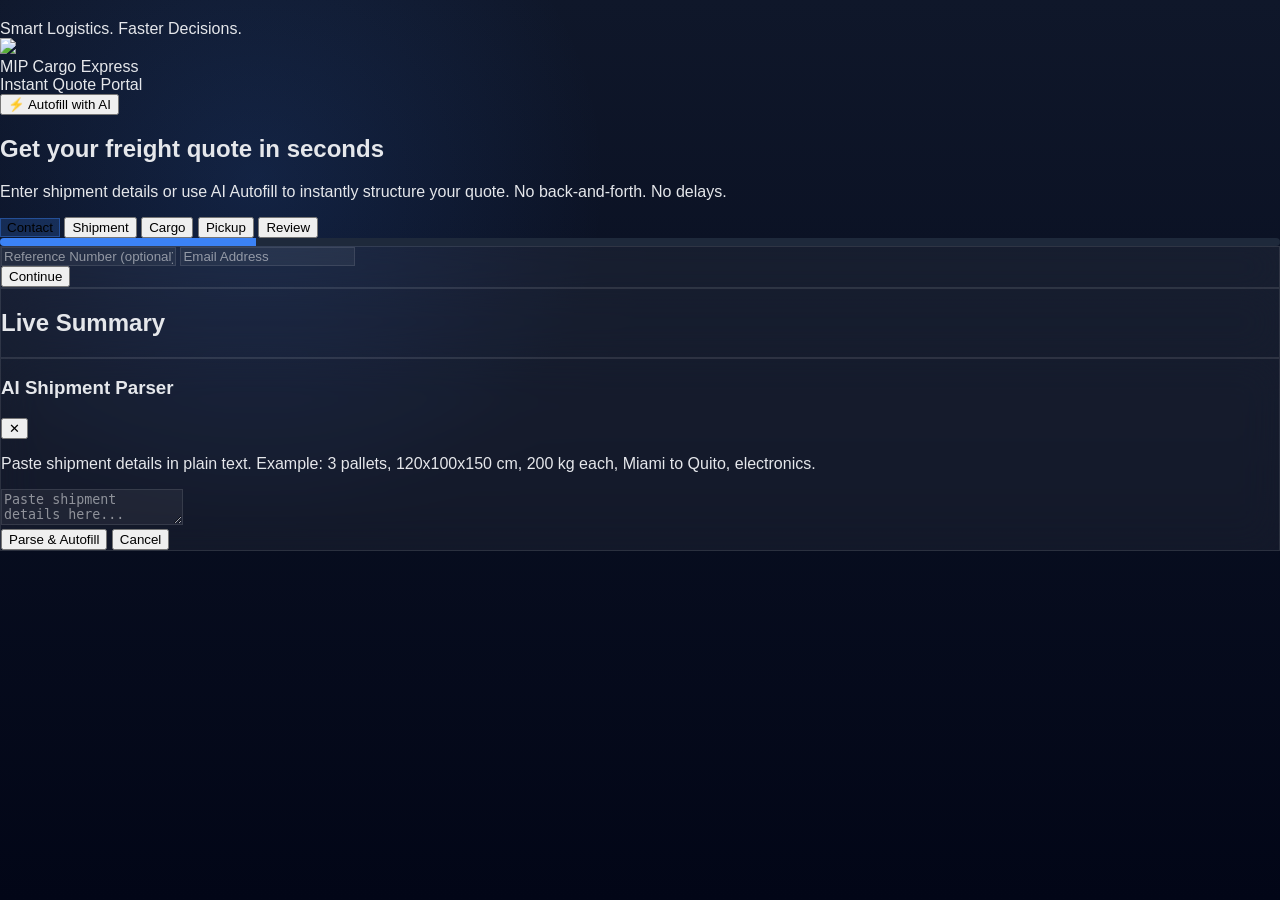
==== index.html @ 6e482865 "Update index.html" ====
<!DOCTYPE html>
<html lang="en">
<head>
<meta charset="UTF-8">
<meta name="viewport" content="width=device-width, initial-scale=1.0">
<title>MIP Quote Portal</title>

<script src="https://cdn.tailwindcss.com"></script>

<style>

.glass {
  position: relative;
  z-index: 1;
}
/* 🔥 ADD THIS RIGHT HERE */
.relative {
  position: relative;
  z-index: 9999;
}

.glass {
  overflow: visible !important;
}


input {
  position: relative;
  z-index: 10;
}

html, body {
  min-height: 100%;
  margin: 0;
  padding: 0;
}

body {
  min-height: 100vh;
  background:
    radial-gradient(circle at 20% 20%, rgba(59,130,246,0.14), transparent 28%),
    linear-gradient(180deg, #0f172a 0%, #020617 100%);
  background-attachment: fixed;
  color: #e5e7eb;
  font-family: Inter, sans-serif;
}

.glass {
  background: rgba(255,255,255,0.05);
  backdrop-filter: blur(20px);
  border: 1px solid rgba(255,255,255,0.1);
}

.input {
  background: rgba(255,255,255,0.05);
  border: 1px solid rgba(255,255,255,0.1);
  color:white;
}

.input::placeholder {
  color: rgba(255,255,255,0.5);
}

.input:focus {
  border-color:#3b82f6;
  box-shadow:0 0 10px rgba(59,130,246,0.5);
  outline:none;
}

.tab-active {
  background: rgba(59,130,246,0.2);
  border:1px solid rgba(59,130,246,0.4);
}

.step { display:none; }
.step.active { display:block; }

.progress-bar {
  height:8px;
  background:#1e293b;
  border-radius:999px;
  overflow:hidden;
}

.progress-fill {
  height:100%;
  background:#3b82f6;
  width:20%;
  transition:0.3s;
}

/* INTRO */

#introScreen {
  transition: opacity 0.6s ease, visibility 0.6s;
}

.intro-logo {
  transform: scale(0.7);
  opacity: 0;
  animation: logoIn 2.9s ease forwards;
}

.intro-text {
  transform: translateY(20px);
  animation: textIn 1s ease forwards;
  animation-delay: 0.8s;
}

@keyframes logoIn {
  0% { opacity:0; transform:scale(0.7);}
  60% { opacity:1; transform:scale(2);}
  100% { transform:scale(1);}
}

@keyframes textIn {
  to { opacity:1; transform:translateY(0);}
}
select {
  background-color: rgba(255,255,255,0.05);
  color: white;
  border: 1px solid rgba(255,255,255,0.1);
}

select option {
  background-color: #020617;
  color: white;
}

.weightUnit, .dimUnit {
  font-size: 12px;
  opacity: 0.8;
}
  
</style>
</head>

<body class="p-6">

<!-- INTRO -->
<div id="introScreen" class="fixed inset-0 z-50 flex flex-col items-center justify-center bg-black">

<img 
src="https://raw.githubusercontent.com/N10ai/mip-tools/main/Untitled%20design%20-%201.png"
class="w-24 h-24 mb-6 intro-logo object-contain"
/>

<div class="text-lg tracking-wide text-white opacity-0 intro-text">
Smart Logistics. Faster Decisions.
</div>

</div>

<form id="quoteForm">

<!-- HEADER -->
<div class="flex justify-between items-center mb-8">

<div class="flex items-center gap-3">
<img src="https://raw.githubusercontent.com/N10ai/mip-tools/main/Untitled%20design%20-%201.png"
class="h-14 object-contain drop-shadow-xl">

<div>
<div class="text-sm font-semibold">MIP Cargo Express</div>
<div class="text-xs text-gray-400">Instant Quote Portal</div>
</div>
</div>

<button type="button" id="aiFill"
class="px-5 py-2.5 rounded-lg text-sm font-semibold
bg-gradient-to-r from-blue-500 to-indigo-500
hover:from-blue-400 hover:to-indigo-400
text-white shadow-lg shadow-blue-500/30 transition">
⚡ Autofill with AI
</button>

</div>

<!-- HERO -->
<div class="mb-6">
<h2 class="text-2xl font-semibold mb-2">
Get your freight quote in seconds
</h2>
<p class="text-sm text-gray-400 max-w-xl">
Enter shipment details or use AI Autofill to instantly structure your quote.
No back-and-forth. No delays.
</p>
</div>

<!-- TABS -->
<div class="flex gap-3 mb-4 flex-wrap">
<button type="button" class="tab tab-active px-4 py-2 rounded-full" data-step="0">Contact</button>
<button type="button" class="tab px-4 py-2 rounded-full" data-step="1">Shipment</button>
<button type="button" class="tab px-4 py-2 rounded-full" data-step="2">Cargo</button>
<button type="button" class="tab px-4 py-2 rounded-full" data-step="3">Pickup</button>
<button type="button" class="tab px-4 py-2 rounded-full" data-step="4">Review</button>
</div>

<div class="progress-bar mb-6">
<div id="progress" class="progress-fill"></div>
</div>

<div class="grid grid-cols-1 lg:grid-cols-3 gap-6">

<!-- LEFT -->
<div class="lg:col-span-2 glass p-6 rounded-2xl">

<!-- STEP 0: CONTACT -->
<div class="step active">

  <div class="grid grid-cols-1 gap-4">

    <input
      name="referenceNumber"
      class="input p-3 rounded-lg"
      placeholder="Reference Number (optional)"
    >

    <input
      name="email"
      type="email"
      required
      class="input p-3 rounded-lg"
      placeholder="Email Address"
    >

  </div>

  <button type="button" class="next mt-6 bg-blue-600 px-4 py-2 rounded">
    Continue
  </button>

</div>
<!-- STEP 1: SHIPMENT -->
<!-- STEP 1: SHIPMENT -->
<div class="step">

  <!-- MODE -->
  <div class="text-xs text-gray-400 mb-2">
    Transport Mode
  </div>

  <select id="mode" name="mode" class="input p-3 rounded-lg w-full mb-4">
    <option value="" disabled selected>Select transport mode</option>
    <option value="air">✈ Air</option>
    <option value="ocean">🚢 Ocean</option>
    <option value="ground">🚚 Ground</option>
  </select>

  <!-- ROUTE -->
  <div id="routeSection" class="hidden">

    <div class="text-xs text-gray-400 mb-2">
      Route
    </div>

    <div class="grid grid-cols-1 md:grid-cols-2 gap-4 mb-4">

      <div>
        <label class="text-xs text-gray-400 mb-1 block">From</label>
        <input
          id="originSearch"
          name="originSearch"
          class="input p-3 rounded-lg w-full"
          autocomplete="off"
          placeholder="Origin Airport / Port / City"
        >
      </div>

      <div>
        <label class="text-xs text-gray-400 mb-1 block">To</label>
        <input
          id="destinationSearch"
          name="destinationSearch"
          class="input p-3 rounded-lg w-full"
          autocomplete="off"
          placeholder="Destination Airport / Port / City"
        >
      </div>

    </div>

  </div>

  <!-- hidden structured fields -->
  <input type="hidden" id="originCode" name="originCode">
  <input type="hidden" id="originName" name="originName">
  <input type="hidden" id="originCountry" name="originCountry">

  <input type="hidden" id="destinationCode" name="destinationCode">
  <input type="hidden" id="destinationName" name="destinationName">
  <input type="hidden" id="destinationCountry" name="destinationCountry">

  <!-- SERVICE -->
  <div id="serviceWrap" class="hidden mt-4">

    <div class="text-xs text-gray-400 mb-2">
      Service Type
    </div>

    <select id="serviceType" name="serviceType" class="input p-3 rounded-lg w-full">
      <option value="">Select service</option>
    </select>

  </div>

  <!-- CONTAINER -->
  <div id="containerWrap" class="hidden mt-4">

    <div class="text-xs text-gray-400 mb-2">
      Container
    </div>

    <select name="containerSize" class="input p-3 rounded-lg w-full">
      <option value="">Container Size</option>
     <option value="40hq">40' High Cube (40HC)</option>
<option value="40gp">40' Standard (40GP)</option>
<option value="20gp">20' Standard (20GP)</option>
<option value="45hq">45' High Cube</option>
    </select>

  </div>

  <!-- GROUND FIELDS -->
  <div id="groundFields" class="hidden mt-4">

    <div class="text-xs text-gray-400 mb-2">
      Ground Details
    </div>

    <div class="grid grid-cols-2 gap-4">

      <input name="originCity" class="input p-3 rounded-lg" placeholder="Origin City">
      <input name="destinationCity" class="input p-3 rounded-lg" placeholder="Destination City">

      <input name="originState" class="input p-3 rounded-lg" placeholder="Origin State">
      <input name="destinationState" class="input p-3 rounded-lg" placeholder="Destination State">

      <input name="originZip" class="input p-3 rounded-lg" placeholder="Origin ZIP">
      <input name="destinationZip" class="input p-3 rounded-lg" placeholder="Destination ZIP">

    </div>

  </div>

  <!-- BONDED / FTZ -->
  <div class="mt-5 flex gap-4 text-sm">
    <label><input type="checkbox" id="isBonded"> Bonded</label>
    <label><input type="checkbox" id="isFTZ"> FTZ</label>
  </div>

  <!-- NAV -->
  <div class="flex justify-between mt-6">
    <button type="button" class="prev bg-white/10 px-4 py-2 rounded">Back</button>
    <button type="button" class="next bg-blue-600 px-4 py-2 rounded">Next</button>
  </div>

</div>

<!-- STEP 2 -->
<div class="step">
<div class="text-xs text-gray-400 mb-2">
Cargo Details
</div>
<div id="cargoItems"></div>

<button type="button" id="addCargo" class="mt-4 bg-blue-600 px-4 py-2 rounded">
+ Add Cargo
</button>

<div id="totals" class="mt-4 text-sm"></div>

<div class="flex justify-between mt-6">
<button type="button" class="prev bg-white/10 px-4 py-2 rounded">Back</button>
<button type="button" class="next bg-blue-600 px-4 py-2 rounded">Next</button>
</div>

</div>

<!-- STEP 3 -->
<div class="step">

<label><input type="checkbox" id="includeInland"> Include Inland</label>

<div id="inlandFields" class="hidden mt-4 space-y-4">

  <div class="glass p-4 rounded-xl">
    <div class="text-sm text-blue-300 mb-2">Pickup</div>

    <input class="input p-2 mb-2 w-full" placeholder="Company Name">
    <input class="input p-2 mb-2 w-full" placeholder="Contact Name">
    <input class="input p-2 mb-2 w-full" placeholder="Phone">
    <input class="input p-2 mb-2 w-full" placeholder="Email">
    <input class="input p-2 mb-2 w-full" placeholder="Address">
    <input class="input p-2 mb-2 w-full" placeholder="City">
    <input class="input p-2 mb-2 w-full" placeholder="Country">
    <input class="input p-2 w-full" placeholder="Hours (e.g. 8am - 5pm)">
  </div>

  <div class="glass p-4 rounded-xl">
    <div class="text-sm text-blue-300 mb-2">Delivery</div>

    <input class="input p-2 mb-2 w-full" placeholder="Company Name">
    <input class="input p-2 mb-2 w-full" placeholder="Contact Name">
    <input class="input p-2 mb-2 w-full" placeholder="Phone">
    <input class="input p-2 mb-2 w-full" placeholder="Email">
    <input class="input p-2 mb-2 w-full" placeholder="Address">
    <input class="input p-2 mb-2 w-full" placeholder="City">
    <input class="input p-2 mb-2 w-full" placeholder="Country">
    <input class="input p-2 w-full" placeholder="Hours">
  </div>

</div>

<div class="flex justify-between mt-6">
<button type="button" class="prev bg-white/10 px-4 py-2 rounded">Back</button>
<button type="button" class="next bg-blue-600 px-4 py-2 rounded">Next</button>
</div>

</div>

<!-- STEP 4 -->
<div class="step">

<div id="review"></div>

<button type="submit" class="mt-6 w-full bg-blue-600 py-3 rounded">
Submit Quote
</button>

</div>

</div>

<!-- RIGHT -->
<div class="glass p-6 rounded-2xl">
<h2 class="mb-4">Live Summary</h2>
<div id="summary" class="text-sm space-y-2"></div>
</div>

</div>


<div id="debugBox" class="text-xs text-yellow-300 mt-4"></div>

<!-- AI PARSE MODAL -->
<div id="aiModal" class="fixed inset-0 bg-black/70 hidden items-center justify-center z-50 p-4">
  <div class="glass rounded-2xl p-6 w-full max-w-2xl">
    <div class="flex justify-between items-center mb-4">
      <h3 class="text-lg font-semibold">AI Shipment Parser</h3>
      <button type="button" id="closeAiModal" class="text-gray-300 hover:text-white">✕</button>
    </div>

    <p class="text-sm text-gray-400 mb-3">
      Paste shipment details in plain text. Example: 3 pallets, 120x100x150 cm, 200 kg each, Miami to Quito, electronics.
    </p>

    <textarea
      id="aiInput"
      class="input w-full rounded-xl p-3 min-h-[180px]"
      placeholder="Paste shipment details here..."
    ></textarea>

    <div class="flex gap-3 mt-4">
      <button type="button" id="runAiParse" class="bg-blue-600 px-4 py-2 rounded-lg">
        Parse & Autofill
      </button>
      <button type="button" id="cancelAiModal" class="bg-white/10 px-4 py-2 rounded-lg">
        Cancel
      </button>
    </div>

    <div id="aiStatus" class="text-sm text-gray-300 mt-3"></div>
  </div>
</div>

<input type="hidden" id="quoteNumber" name="quoteNumber">

  
</form>

<script>

// STEP SYSTEM
let step = 0;
const steps = document.querySelectorAll(".step");

function showStep(i){
  if (i < 0 || i > steps.length - 1) return;

  step = i;

  steps.forEach((s,idx)=>s.classList.toggle("active", idx===i));

  document.querySelectorAll(".tab").forEach((t,idx)=>{
    t.classList.toggle("tab-active", idx===i);
  });

  document.getElementById("progress").style.width = ((i+1)/5*100)+"%";
}

document.querySelectorAll(".next").forEach(btn=>{
  btn.onclick = ()=>showStep(step+1);
});

document.querySelectorAll(".prev").forEach(btn=>{
  btn.onclick = ()=>showStep(step-1);
});

document.querySelectorAll(".tab").forEach(tab=>{
  tab.onclick = ()=>showStep(Number(tab.dataset.step));
});

// CARGO
document.getElementById("addCargo").onclick = () => {

  const div = document.createElement("div");

 const index = document.querySelectorAll(".cargo-item").length + 1;

div.innerHTML = `
<div class="glass p-4 rounded-xl mb-3 relative cargo-item">

  <!-- DELETE BUTTON -->
  <button type="button"
    class="absolute top-2 right-2 text-xs bg-red-500/20 hover:bg-red-500/40 px-2 py-1 rounded text-red-300"
  onclick="this.closest('.cargo-item').remove(); updateCargoNumbers(); calculateTotals();">
    ✕
  </button>

  <!-- TITLE -->
  <div class="text-sm mb-2 text-blue-300 font-semibold cargo-title">
    Item #${index}
  </div>
<div class="text-xs text-gray-400 mb-1">
  Classification
</div>
  <!-- NEW FIELDS -->
  <div class="grid grid-cols-1 md:grid-cols-3 gap-2 mb-3">

    <!-- Cargo Type -->
    <select class="input p-2 rounded cargoType">
      <option value="">Cargo Type</option>
      <option value="general">General Cargo</option>
      <option value="dg">Dangerous Goods</option>
      <option value="hazmat">Hazmat</option>
      <option value="oversized">Oversized</option>
      <option value="overweight">Overweight</option>
    </select>

    <!-- Packaging -->
    <select class="input p-2 rounded packagingType">
      <option value="">Packaging</option>
      <option value="pallet">Pallet</option>
      <option value="box">Box</option>
      <option value="skid">Skid</option>
      <option value="crate">Crate</option>
      <option value="drum">Drum</option>
      <option value="bag">Bag</option>
    </select>

    <!-- Commodity -->
    <input class="input p-2 rounded commodity" placeholder="Commodity (e.g. Apparel, Electronics)">

  </div>

  <!-- EXISTING FIELDS -->
  <div class="text-xs text-gray-400 mt-3 mb-1">
  Dimensions & Weight
</div>
<!-- WEIGHT -->
<div class="grid grid-cols-4 gap-2 mb-2">

  <input class="input p-2 rounded qty col-span-1" placeholder="Qty">

  <input class="input p-2 rounded weight col-span-2" placeholder="Weight">

  <select class="input p-2 rounded weightUnit col-span-1">
    <option value="kg">kg</option>
    <option value="lb">lb</option>
  </select>

</div>

<!-- DIMENSIONS -->
<div class="grid grid-cols-4 gap-2">

  <input class="input p-2 rounded length col-span-1" placeholder="L">

  <input class="input p-2 rounded width col-span-1" placeholder="W">

  <input class="input p-2 rounded height col-span-1" placeholder="H">

  <select class="input p-2 rounded dimUnit col-span-1">
    <option value="cm">cm</option>
    <option value="in">in</option>
  </select>

</div>
`;

  // IMPORTANT: add class for deletion targeting


  document.getElementById("cargoItems").appendChild(div);
};
calculateTotals();
  
function updateCargoNumbers() {
  const items = document.querySelectorAll(".cargo-item");

  items.forEach((item, index) => {
    const title = item.querySelector(".cargo-title");
    if (title) {
      title.innerText = `Item #${index + 1}`;
    }
  });
}


  
// SUMMARY
const form=document.getElementById("quoteForm");

form.addEventListener("input",()=>{
  const data=new FormData(form);

  const mode = data.get("mode") || "-";
  const origin = mode === "ground"
    ? (data.get("originCity") || "-")
    : (data.get("originSearch") || "-");

  const destination = mode === "ground"
    ? (data.get("destinationCity") || "-")
    : (data.get("destinationSearch") || "-");

  const reference = data.get("referenceNumber") || "-";
  const email = data.get("email") || "-";

  document.getElementById("summary").innerHTML=`
  <p>Reference: ${reference}</p>
  <p>Email: ${email}</p>
  <p>Origin: ${origin}</p>
  <p>Destination: ${destination}</p>
  <p>Mode: ${mode}</p>
  `;
});

// AI
const aiModal = document.getElementById("aiModal");
const aiFillBtn = document.getElementById("aiFill");
const closeAiModal = document.getElementById("closeAiModal");
const cancelAiModal = document.getElementById("cancelAiModal");
const runAiParse = document.getElementById("runAiParse");
const aiInput = document.getElementById("aiInput");
const aiStatus = document.getElementById("aiStatus");

aiFillBtn.onclick = () => {
  aiModal.classList.remove("hidden");
  aiModal.classList.add("flex");
  aiInput.focus();
};

function closeAiParserModal() {
  aiModal.classList.add("hidden");
  aiModal.classList.remove("flex");
  aiStatus.innerText = "";
}

closeAiModal.onclick = closeAiParserModal;
cancelAiModal.onclick = closeAiParserModal;
// INLAND
document.getElementById("includeInland").onchange=e=>{
  document.getElementById("inlandFields").classList.toggle("hidden", !e.target.checked);
};

// SUBMIT
form.onsubmit = async (e) => {
  e.preventDefault();

  try {

    // 🔹 1. Generate Quote Number
    const quoteNumber = generateQuoteNumber();
    document.getElementById("quoteNumber").value = quoteNumber;

    // 🔹 2. Base form data
    const data = new FormData(form);
    const payload = {};

    data.forEach((value, key) => {
      payload[key] = value;
    });



    
    // 🔹 3. Booleans
    payload.isFTZ = document.getElementById("isFTZ").checked;
    payload.isBonded = document.getElementById("isBonded").checked;
    payload.includeInland = document.getElementById("includeInland").checked;

   // 🔹 PICKUP SAFE
const pickupSection = document.querySelector("#inlandFields > div:first-child");

payload.pickup = {
  company: pickupSection?.querySelectorAll("input")[0]?.value || "",
  contact: pickupSection?.querySelectorAll("input")[1]?.value || "",
  phone: pickupSection?.querySelectorAll("input")[2]?.value || "",
  email: pickupSection?.querySelectorAll("input")[3]?.value || "",
  address: pickupSection?.querySelectorAll("input")[4]?.value || "",
  city: pickupSection?.querySelectorAll("input")[5]?.value || "",
  country: pickupSection?.querySelectorAll("input")[6]?.value || "",
  hours: pickupSection?.querySelectorAll("input")[7]?.value || ""
};

// 🔹 DELIVERY SAFE
const deliverySection = document.querySelector("#inlandFields > div:last-child");

payload.delivery = {
  company: deliverySection?.querySelectorAll("input")[0]?.value || "",
  contact: deliverySection?.querySelectorAll("input")[1]?.value || "",
  phone: deliverySection?.querySelectorAll("input")[2]?.value || "",
  email: deliverySection?.querySelectorAll("input")[3]?.value || "",
  address: deliverySection?.querySelectorAll("input")[4]?.value || "",
  city: deliverySection?.querySelectorAll("input")[5]?.value || "",
  country: deliverySection?.querySelectorAll("input")[6]?.value || "",
  hours: deliverySection?.querySelectorAll("input")[7]?.value || ""
};

    // 🔹 6. CARGO
    payload.cargo = [];

    document.querySelectorAll(".cargo-item").forEach(item => {

      const qty = parseFloat(item.querySelector(".qty")?.value) || 0;

      let weight = parseFloat(item.querySelector(".weight")?.value) || 0;
      const weightUnit = item.querySelector(".weightUnit")?.value;

      let L = parseFloat(item.querySelector(".length")?.value) || 0;
      let W = parseFloat(item.querySelector(".width")?.value) || 0;
      let H = parseFloat(item.querySelector(".height")?.value) || 0;
      const dimUnit = item.querySelector(".dimUnit")?.value;


      
      // 🔹 FULL CONVERSIONS
      const weightKg = weightUnit === "lb" ? weight * 0.453592 : weight;
      const weightLb = weightUnit === "kg" ? weight * 2.20462 : weight;

      const lengthCm = dimUnit === "in" ? L * 2.54 : L;
      const widthCm  = dimUnit === "in" ? W * 2.54 : W;
      const heightCm = dimUnit === "in" ? H * 2.54 : H;

      const lengthIn = dimUnit === "cm" ? L / 2.54 : L;
      const widthIn  = dimUnit === "cm" ? W / 2.54 : W;
      const heightIn = dimUnit === "cm" ? H / 2.54 : H;

      const cbm = (lengthCm * widthCm * heightCm) / 1000000;
      const cft = cbm * 35.3147;

      if (!qty && !weight && !L && !W && !H) return;
      payload.cargo.push({

        commodity: item.querySelector(".commodity")?.value || "",
        packagingType: item.querySelector(".packagingType")?.value || "",
        cargoType: item.querySelector(".cargoType")?.value || "",
        qty,

        weight: { value: weight, unit: weightUnit },

        dimensions: {
          length: { value: L, unit: dimUnit },
          width:  { value: W, unit: dimUnit },
          height: { value: H, unit: dimUnit }
        },

        normalized: {
          weight: { value: weightKg, unit: "kg" },
          dimensions: {
            length: { value: lengthCm, unit: "cm" },
            width:  { value: widthCm, unit: "cm" },
            height: { value: heightCm, unit: "cm" }
          }
        },

        volume: {
          cbm: { value: cbm, unit: "m3" },
          cft: { value: cft, unit: "ft3" }
        },

        converted: {
          weight: {
            kg: { value: weightKg, unit: "kg" },
            lb: { value: weightLb, unit: "lb" }
          },
          dimensions: {
            cm: {
              length: { value: lengthCm, unit: "cm" },
              width:  { value: widthCm, unit: "cm" },
              height: { value: heightCm, unit: "cm" }
            },
            in: {
              length: { value: lengthIn, unit: "in" },
              width:  { value: widthIn, unit: "in" },
              height: { value: heightIn, unit: "in" }
            }
          }
        }

      });
if (!payload.email) {
  alert("Email is required");
  return;
}

if (payload.cargo.length === 0) {
  alert("Please add at least one cargo item");
  return;
}



    // 🔹 7. TOTALS (AFTER cargo built)
    let totalWeightKg = 0;
    let totalVolumeCBM = 0;

    payload.cargo.forEach(item => {
      totalWeightKg += (item.normalized.weight.value * item.qty);
      totalVolumeCBM += (item.volume.cbm.value * item.qty);
    });

    const volumetricWeightKg = totalVolumeCBM * 167;
    const chargeableWeightKg = Math.max(totalWeightKg, volumetricWeightKg);

    const totalWeightLb = totalWeightKg * 2.20462;
    const totalVolumeFt3 = totalVolumeCBM * 35.3147;
    const chargeableWeightLb = chargeableWeightKg * 2.20462;

    payload.totals = {
      weight: {
        kg: { value: Number(totalWeightKg.toFixed(2)), unit: "kg" },
        lb: { value: Number(totalWeightLb.toFixed(2)), unit: "lb" }
      },
      volume: {
        cbm: { value: Number(totalVolumeCBM.toFixed(3)), unit: "m3" },
        cft: { value: Number(totalVolumeFt3.toFixed(2)), unit: "ft3" }
      },
      chargeableWeight: {
        kg: { value: Number(chargeableWeightKg.toFixed(2)), unit: "kg" },
        lb: { value: Number(chargeableWeightLb.toFixed(2)), unit: "lb" }
      }
    };

    console.log("SENDING PAYLOAD:", payload);

    // 🔹 8. SEND TO N8N
    const res = await fetch("https://n8n-n10ai.onrender.com/webhook/new-design-pricing", {
      method: "POST",
      headers: {
        "Content-Type": "application/json"
      },
      body: JSON.stringify(payload)
    });

    let result = {};
    try {
      result = await res.json();
    } catch {
      result = { success: true };
    }

    console.log("N8N RESPONSE:", result);

    alert("Quote submitted successfully: " + quoteNumber);

  }catch (err) {
  console.error("SUBMIT ERROR:", err);
  alert("Error submitting quote: " + err.message);
}
  }
};
// INTRO FIX
document.addEventListener("DOMContentLoaded", () => {
  const intro = document.getElementById("introScreen");

  setTimeout(() => {
    intro.style.opacity = "0";
    setTimeout(() => {
      intro.style.display = "none";
    }, 600);
  }, 2000);
});

// SERVICE
const modeEl = document.getElementById("mode");
const serviceEl = document.getElementById("serviceType");

const serviceWrap = document.getElementById("serviceWrap");
const containerWrap = document.getElementById("containerWrap");


const groundFields = document.getElementById("groundFields");

function updateShipmentUI() {

  const mode = modeEl.value;
  const routeSection = document.getElementById("routeSection");

  // ROUTE VISIBILITY
  if (mode === "ground") {
    routeSection.classList.add("hidden");
  } else if (mode) {
    routeSection.classList.remove("hidden");
  } else {
    routeSection.classList.add("hidden");
  }

  // RESET UI
  serviceWrap.classList.add("hidden");
  containerWrap.classList.add("hidden");
  groundFields.classList.add("hidden");

  serviceEl.innerHTML = '<option value="">Select service</option>';

  // MODE LOGIC
  if (mode === "air") {
    serviceWrap.classList.remove("hidden");
    serviceEl.innerHTML += `
      <option value="airport">Airport to Airport</option>
      <option value="door">Door to Door</option>
    `;
  }

  if (mode === "ocean") {
    serviceWrap.classList.remove("hidden");
    serviceEl.innerHTML += `
      <option value="lcl">LCL</option>
      <option value="fcl">FCL</option>
    `;
  }

  if (mode === "ground") {
    groundFields.classList.remove("hidden");

    serviceWrap.classList.remove("hidden");
    serviceEl.innerHTML += `
      <option value="ltl">LTL</option>
      <option value="ftl">FTL</option>
    `;
  }

  form.dispatchEvent(new Event("input"));
}

modeEl.addEventListener("change", updateShipmentUI);
updateShipmentUI();

  serviceEl.addEventListener("change", () => {

  const mode = modeEl.value;
  const service = serviceEl.value;

  // ONLY SHOW FOR OCEAN + FCL
  if (mode === "ocean" && service === "fcl") {
    containerWrap.classList.remove("hidden");
  } else {
    containerWrap.classList.add("hidden");
  }

});

//////////////////////////////////////////////////
// ✅ AUTOCOMPLETE FIX — REPLACE YOUR OLD BLOCK WITH THIS
//////////////////////////////////////////////////

let locations = [];

async function loadLocations() {
  try {
    const res = await fetch("/mip-tools/logistics-locations.json");
    if (!res.ok) throw new Error(`HTTP ${res.status}`);

    locations = await res.json();

    document.getElementById("debugBox").innerText =
      "Loaded locations: " + locations.length;

    attachAutocomplete("originSearch", "origin");
    attachAutocomplete("destinationSearch", "destination");

  } catch (err) {
    console.error("JSON load error:", err);
    document.getElementById("debugBox").innerText =
      "ERROR loading JSON: " + err.message;
  }
}

document.addEventListener("DOMContentLoaded", () => {
  loadLocations();
});

  function getAllowedTypes() {
  const mode = document.getElementById("mode").value;

  if (mode === "air") return ["airport"];
  if (mode === "ocean") return ["seaport", "port"];
  return null; // ground = no filter
}
  
function attachAutocomplete(inputId, type) {
  const input = document.getElementById(inputId);
  if (!input) return;

  const dropdown = document.createElement("div");
  dropdown.style.position = "fixed";
  dropdown.style.zIndex = "99999";
  dropdown.style.background = "#111";
  dropdown.style.color = "#fff";
  dropdown.style.border = "1px solid #444";
  dropdown.style.borderRadius = "8px";
  dropdown.style.display = "none";
  dropdown.style.maxHeight = "220px";
  dropdown.style.overflowY = "auto";
  dropdown.style.boxShadow = "0 10px 30px rgba(0,0,0,0.35)";

  document.body.appendChild(dropdown);

  function positionDropdown() {
    const rect = input.getBoundingClientRect();
    dropdown.style.top = rect.bottom + "px";
    dropdown.style.left = rect.left + "px";
    dropdown.style.width = rect.width + "px";
  }

  function closeDropdown() {
    dropdown.style.display = "none";
  }

  input.addEventListener("input", () => {
    const query = input.value.trim().toLowerCase();

    positionDropdown();
    dropdown.innerHTML = "";

    if (!query) {
      closeDropdown();
      return;
    }

const allowedTypes = getAllowedTypes();

let results = locations.filter(loc => {

  const matchesSearch =
    (loc.search || "").toLowerCase().includes(query);

  const matchesType =
    !allowedTypes || allowedTypes.includes(loc.type);

  return matchesSearch && matchesType;
});

    results = results.slice(0, 8);

    if (results.length === 0) {
      const empty = document.createElement("div");
      empty.style.padding = "10px";
      empty.style.opacity = "0.7";
      empty.innerText = "No matches found";
      dropdown.appendChild(empty);
      dropdown.style.display = "block";
      return;
    }

    results.forEach(loc => {
      const item = document.createElement("div");
      item.style.padding = "10px";
      item.style.cursor = "pointer";
      item.style.borderBottom = "1px solid rgba(255,255,255,0.06)";
      item.innerText = `${loc.code} - ${loc.city}, ${loc.country}`;

      item.addEventListener("mouseenter", () => {
        item.style.background = "rgba(59,130,246,0.18)";
      });

      item.addEventListener("mouseleave", () => {
        item.style.background = "transparent";
      });

      item.addEventListener("mousedown", (e) => {
        e.preventDefault();

        input.value = `${loc.code} - ${loc.city}, ${loc.country}`;

        if (type === "origin") {
          document.getElementById("originCode").value = loc.code || "";
          document.getElementById("originName").value = loc.name || "";
          document.getElementById("originCountry").value = loc.country || "";
        } else {
          document.getElementById("destinationCode").value = loc.code || "";
          document.getElementById("destinationName").value = loc.name || "";
          document.getElementById("destinationCountry").value = loc.country || "";
        }

        dropdown.style.display = "none";

        form.dispatchEvent(new Event("input", { bubbles: true }));
      });

      dropdown.appendChild(item);
    });

    dropdown.style.display = "block";
  });

  input.addEventListener("focus", () => {
    if (input.value.trim()) {
      input.dispatchEvent(new Event("input"));
    }
  });

  input.addEventListener("blur", () => {
    setTimeout(() => {
      closeDropdown();
    }, 150);
  });

  window.addEventListener("resize", positionDropdown);
  window.addEventListener("scroll", positionDropdown, true);
}


//TOTAL CALCULATIONS  WEIGHT - VOLUME

  function calculateTotals() {

  const items = document.querySelectorAll(".cargo-item");

  let totalWeight = 0;
  let totalVolume = 0;

  items.forEach(item => {

    const qty = parseFloat(item.querySelector(".qty")?.value) || 0;
    const weight = parseFloat(item.querySelector(".weight")?.value) || 0;
    const weightUnit = item.querySelector(".weightUnit")?.value;

    const L = parseFloat(item.querySelector(".length")?.value) || 0;
    const W = parseFloat(item.querySelector(".width")?.value) || 0;
    const H = parseFloat(item.querySelector(".height")?.value) || 0;
    const dimUnit = item.querySelector(".dimUnit")?.value;

    // 🔹 Convert weight to KG
    let weightKg = weight;
    if (weightUnit === "lb") weightKg = weight * 0.453592;

    // 🔹 Volume calculation
    let volumeCBM = 0;

    if (dimUnit === "cm") {
      volumeCBM = (L * W * H) / 1000000;
    }

    if (dimUnit === "in") {
      volumeCBM = (L * W * H) / 1728 * 0.0283168;
    }

    totalWeight += weightKg * qty;
    totalVolume += volumeCBM * qty;

  });

  // ✈ Air logic
  const volumetricWeight = totalVolume * 167;
  const chargeableWeight = Math.max(totalWeight, volumetricWeight);

  // UI update
  document.getElementById("totals").innerHTML = `
    <div class="glass p-3 rounded-xl space-y-1">

      <div>Total Gross Weight: <b>${totalWeight.toFixed(2)} kg</b></div>
      <div>Total Volume: <b>${totalVolume.toFixed(3)} CBM</b></div>

<div class="${volumetricWeight > totalWeight ? 'text-yellow-400' : ''}">
  Volumetric Weight: <b>${volumetricWeight.toFixed(2)} kg</b>
</div>

<div class="text-blue-300">
  Chargeable Weight: <b>${chargeableWeight.toFixed(2)} kg</b>
</div>

    </div>
  `;
}
document.addEventListener("input", (e) => {
  if (e.target.closest(".cargo-item")) {
    calculateTotals();
  }
});

function clearCargoItems() {
  document.getElementById("cargoItems").innerHTML = "";
  calculateTotals();
}




function fillFormFromAI(data) {

  // 🔹 MODE
  if (data.mode) {
    document.getElementById("mode").value = data.mode;
    updateShipmentUI();
  }

  // 🔹 ORIGIN / DESTINATION
  if (data.origin) {
    document.getElementById("originSearch").value = data.origin;
  }

  if (data.destination) {
    document.getElementById("destinationSearch").value = data.destination;
  }

  // 🔹 CARGO
  if (data.cargo && Array.isArray(data.cargo)) {

    clearCargoItems();

    data.cargo.forEach(item => {
      addCargoItemFromData(item);
    });

    updateCargoNumbers();
    calculateTotals();
  }

}

function addCargoItemFromData(itemData = {}) {

  const div = document.createElement("div");
  const index = document.querySelectorAll(".cargo-item").length + 1;

  div.innerHTML = `
  <div class="glass p-4 rounded-xl mb-3 relative cargo-item">

    <button type="button"
      class="absolute top-2 right-2 text-xs bg-red-500/20 hover:bg-red-500/40 px-2 py-1 rounded text-red-300"
      onclick="this.closest('.cargo-item').remove(); updateCargoNumbers(); calculateTotals();">
      ✕
    </button>

    <div class="text-sm mb-2 text-blue-300 font-semibold cargo-title">
      Item #${index}
    </div>

    <div class="grid grid-cols-1 md:grid-cols-3 gap-2 mb-3">

      <select class="input p-2 rounded cargoType">
        <option value="">Cargo Type</option>
        <option value="general">General Cargo</option>
        <option value="dg">Dangerous Goods</option>
      </select>

      <select class="input p-2 rounded packagingType">
        <option value="">Packaging</option>
        <option value="pallet">Pallet</option>
        <option value="box">Box</option>
        <option value="crate">Crate</option>
      </select>

      <input class="input p-2 rounded commodity" placeholder="Commodity">

    </div>

    <div class="grid grid-cols-4 gap-2">

      <input class="input p-2 rounded qty" placeholder="Qty" value="${itemData.qty || ""}">

      <input class="input p-2 rounded weight" placeholder="Weight" value="${itemData.weight || ""}">

      <select class="input p-2 rounded weightUnit">
        <option value="kg" ${itemData.weightUnit === "kg" ? "selected" : ""}>kg</option>
        <option value="lb" ${itemData.weightUnit === "lb" ? "selected" : ""}>lb</option>
      </select>

      <input class="input p-2 rounded length" placeholder="L" value="${itemData.length || ""}">
      <input class="input p-2 rounded width" placeholder="W" value="${itemData.width || ""}">
      <input class="input p-2 rounded height" placeholder="H" value="${itemData.height || ""}">

      <select class="input p-2 rounded dimUnit">
        <option value="cm" ${itemData.dimUnit === "cm" ? "selected" : ""}>cm</option>
        <option value="in" ${itemData.dimUnit === "in" ? "selected" : ""}>in</option>
      </select>

    </div>

  </div>
  `;

  document.getElementById("cargoItems").appendChild(div);
}


  runAiParse.onclick = async () => {

  const text = aiInput.value.trim();

  if (!text) {
    aiStatus.innerText = "Please paste shipment details first.";
    return;
  }

  aiStatus.innerText = "Parsing...";

  try {

    const res = await fetch("https://n8n-n10ai.onrender.com/webhook/ai-parser-2", {
      method: "POST",
      headers: {
        "Content-Type": "application/json"
      },
      body: JSON.stringify({
        text: text
      })
    });

    const data = await res.json();

    console.log("AI RESPONSE:", data);

    fillFormFromAI(data);

    aiStatus.innerText = "✅ Parsed successfully";
    closeAiParserModal();

  } catch (err) {
    console.error(err);
    aiStatus.innerText = "❌ Error parsing shipment";
  }

};

//GENERATE QUOTE # 
function generateQuoteNumber() {
  const now = new Date();

  const datePart =
    now.getFullYear().toString() +
    String(now.getMonth() + 1).padStart(2, "0") +
    String(now.getDate()).padStart(2, "0");

  const timePart =
    String(now.getHours()).padStart(2, "0") +
    String(now.getMinutes()).padStart(2, "0") +
    String(now.getSeconds()).padStart(2, "0");

  const randomPart = Math.floor(1000 + Math.random() * 9000);

  return `MIP-${datePart}-${timePart}-${randomPart}`;
}



  
</script>

</body>
</html>
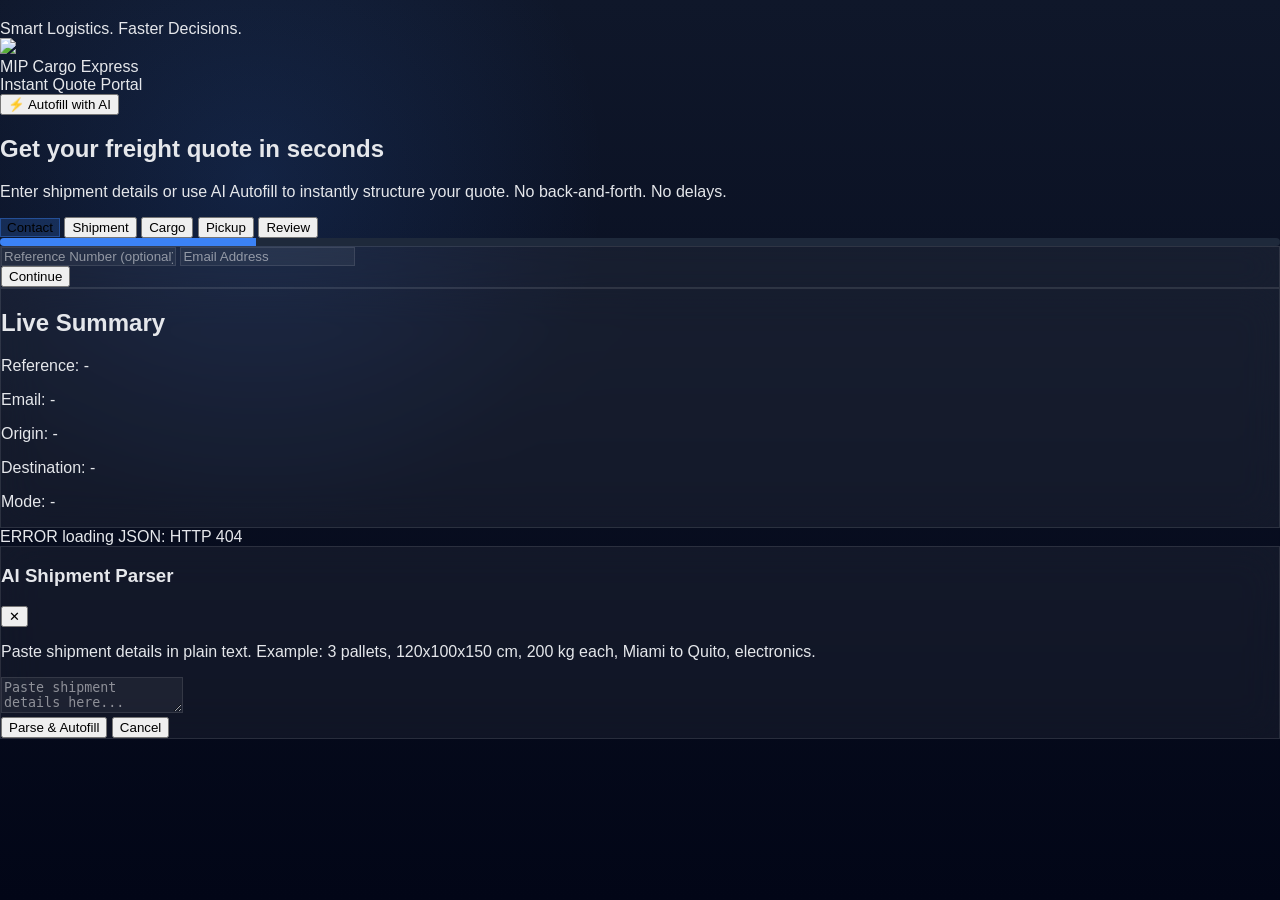
==== commit 01cd8999: "Update index.html" ====
--- a/index.html
+++ b/index.html
@@ -479,6 +479,7 @@
   
 </form>
 
+
 <script>
 
 // STEP SYSTEM
@@ -692,41 +693,38 @@
       payload[key] = value;
     });
 
-
-
-    
     // 🔹 3. Booleans
     payload.isFTZ = document.getElementById("isFTZ").checked;
     payload.isBonded = document.getElementById("isBonded").checked;
     payload.includeInland = document.getElementById("includeInland").checked;
 
-   // 🔹 PICKUP SAFE
-const pickupSection = document.querySelector("#inlandFields > div:first-child");
-
-payload.pickup = {
-  company: pickupSection?.querySelectorAll("input")[0]?.value || "",
-  contact: pickupSection?.querySelectorAll("input")[1]?.value || "",
-  phone: pickupSection?.querySelectorAll("input")[2]?.value || "",
-  email: pickupSection?.querySelectorAll("input")[3]?.value || "",
-  address: pickupSection?.querySelectorAll("input")[4]?.value || "",
-  city: pickupSection?.querySelectorAll("input")[5]?.value || "",
-  country: pickupSection?.querySelectorAll("input")[6]?.value || "",
-  hours: pickupSection?.querySelectorAll("input")[7]?.value || ""
-};
-
-// 🔹 DELIVERY SAFE
-const deliverySection = document.querySelector("#inlandFields > div:last-child");
-
-payload.delivery = {
-  company: deliverySection?.querySelectorAll("input")[0]?.value || "",
-  contact: deliverySection?.querySelectorAll("input")[1]?.value || "",
-  phone: deliverySection?.querySelectorAll("input")[2]?.value || "",
-  email: deliverySection?.querySelectorAll("input")[3]?.value || "",
-  address: deliverySection?.querySelectorAll("input")[4]?.value || "",
-  city: deliverySection?.querySelectorAll("input")[5]?.value || "",
-  country: deliverySection?.querySelectorAll("input")[6]?.value || "",
-  hours: deliverySection?.querySelectorAll("input")[7]?.value || ""
-};
+    // 🔹 4. PICKUP
+    const pickupSection = document.querySelector("#inlandFields > div:first-child");
+
+    payload.pickup = {
+      company: pickupSection.querySelectorAll("input")[0]?.value || "",
+      contact: pickupSection.querySelectorAll("input")[1]?.value || "",
+      phone: pickupSection.querySelectorAll("input")[2]?.value || "",
+      email: pickupSection.querySelectorAll("input")[3]?.value || "",
+      address: pickupSection.querySelectorAll("input")[4]?.value || "",
+      city: pickupSection.querySelectorAll("input")[5]?.value || "",
+      country: pickupSection.querySelectorAll("input")[6]?.value || "",
+      hours: pickupSection.querySelectorAll("input")[7]?.value || ""
+    };
+
+    // 🔹 5. DELIVERY
+    const deliverySection = document.querySelector("#inlandFields > div:last-child");
+
+    payload.delivery = {
+      company: deliverySection.querySelectorAll("input")[0]?.value || "",
+      contact: deliverySection.querySelectorAll("input")[1]?.value || "",
+      phone: deliverySection.querySelectorAll("input")[2]?.value || "",
+      email: deliverySection.querySelectorAll("input")[3]?.value || "",
+      address: deliverySection.querySelectorAll("input")[4]?.value || "",
+      city: deliverySection.querySelectorAll("input")[5]?.value || "",
+      country: deliverySection.querySelectorAll("input")[6]?.value || "",
+      hours: deliverySection.querySelectorAll("input")[7]?.value || ""
+    };
 
     // 🔹 6. CARGO
     payload.cargo = [];
@@ -743,8 +741,6 @@
       let H = parseFloat(item.querySelector(".height")?.value) || 0;
       const dimUnit = item.querySelector(".dimUnit")?.value;
 
-
-      
       // 🔹 FULL CONVERSIONS
       const weightKg = weightUnit === "lb" ? weight * 0.453592 : weight;
       const weightLb = weightUnit === "kg" ? weight * 2.20462 : weight;
@@ -760,7 +756,6 @@
       const cbm = (lengthCm * widthCm * heightCm) / 1000000;
       const cft = cbm * 35.3147;
 
-      if (!qty && !weight && !L && !W && !H) return;
       payload.cargo.push({
 
         commodity: item.querySelector(".commodity")?.value || "",
@@ -810,17 +805,8 @@
         }
 
       });
-if (!payload.email) {
-  alert("Email is required");
-  return;
-}
-
-if (payload.cargo.length === 0) {
-  alert("Please add at least one cargo item");
-  return;
-}
-
-
+
+    });
 
     // 🔹 7. TOTALS (AFTER cargo built)
     let totalWeightKg = 0;
@@ -875,10 +861,9 @@
 
     alert("Quote submitted successfully: " + quoteNumber);
 
-  }catch (err) {
-  console.error("SUBMIT ERROR:", err);
-  alert("Error submitting quote: " + err.message);
-}
+  } catch (err) {
+    console.error(err);
+    alert("Error submitting quote");
   }
 };
 // INTRO FIX
@@ -1319,7 +1304,7 @@
 
   try {
 
-    const res = await fetch("https://n8n-n10ai.onrender.com/webhook/ai-parser-2", {
+    const res = await fetch("https://n8n-n10ai.onrender.com/webhook/ai parser 2", {
       method: "POST",
       headers: {
         "Content-Type": "application/json"
@@ -1363,9 +1348,6 @@
 
   return `MIP-${datePart}-${timePart}-${randomPart}`;
 }
-
-
-
   
 </script>
 
